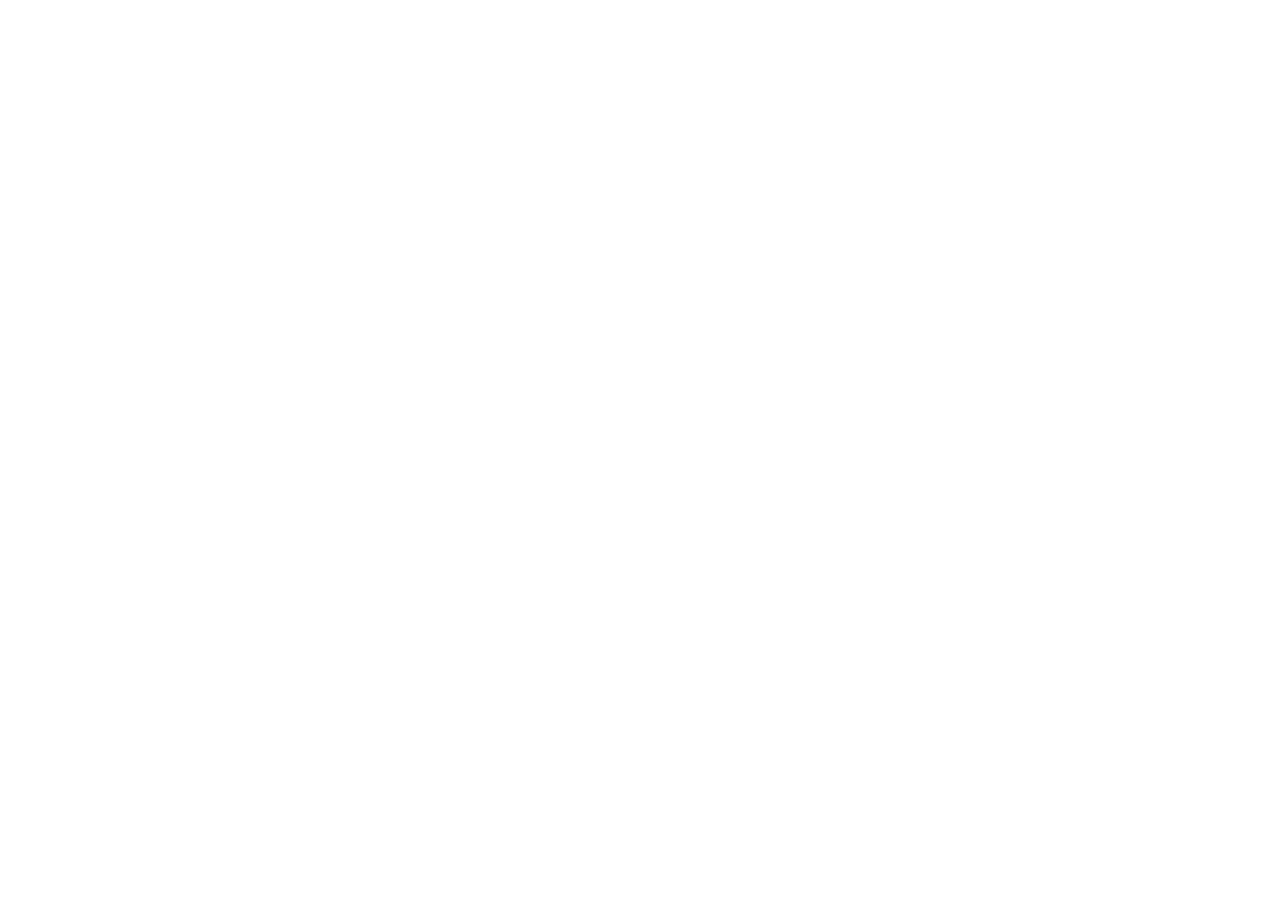
==== classes/class5/index.html @ a86bcfb6 "init class 5" ====
<!DOCTYPE html>

<html lang="en">
  <head>
    <meta charset="UTF-8" />
    <meta name="viewport" content="width=device-width, initial-scale=1.0" />
    <title>Class 5</title>
  </head>

  <body></body>
</html>
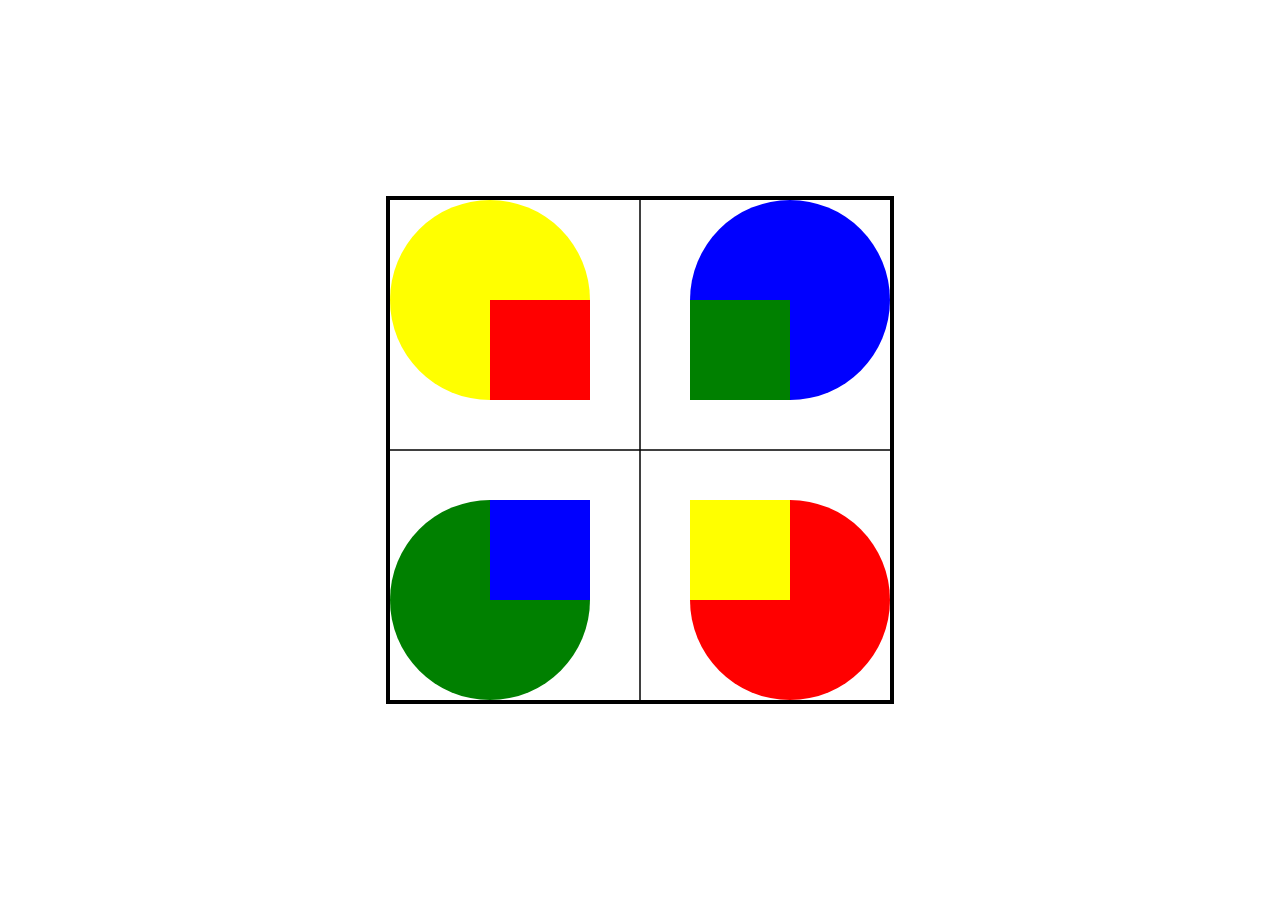
==== commit c46102ea: "finish session 5 (#10)" ====
--- a/classes/class5/index.html
+++ b/classes/class5/index.html
@@ -4,8 +4,17 @@
   <head>
     <meta charset="UTF-8" />
     <meta name="viewport" content="width=device-width, initial-scale=1.0" />
+    <link rel="stylesheet" href="../normalize.css" />
+    <link rel="stylesheet" href="../common-styles.css" />
+    <link rel="stylesheet" href="./styles.css" />
     <title>Class 5</title>
   </head>
 
-  <body></body>
+  <body>
+    <canvas id="canvas" width="500" height="500"></canvas>
+
+    <script src="./session.js"></script>
+    <script src="./exercises.js"></script>
+    <script src="./canvas.js"></script>
+  </body>
 </html>
--- a/classes/common-styles.css
+++ b/classes/common-styles.css
@@ -0,0 +1,3 @@
+:root{
+  font-family: system-ui, -apple-system, BlinkMacSystemFont, 'Segoe UI', Roboto, Oxygen, Ubuntu, Cantarell, 'Open Sans', 'Helvetica Neue', sans-serif;
+}
--- a/classes/class5/styles.css
+++ b/classes/class5/styles.css
@@ -0,0 +1,11 @@
+body {
+  display: flex;
+  justify-content: center;
+  align-items: center;
+  width: 100vw;
+  height: 100vh;
+}
+
+canvas {
+  border: 4px solid black;
+}
